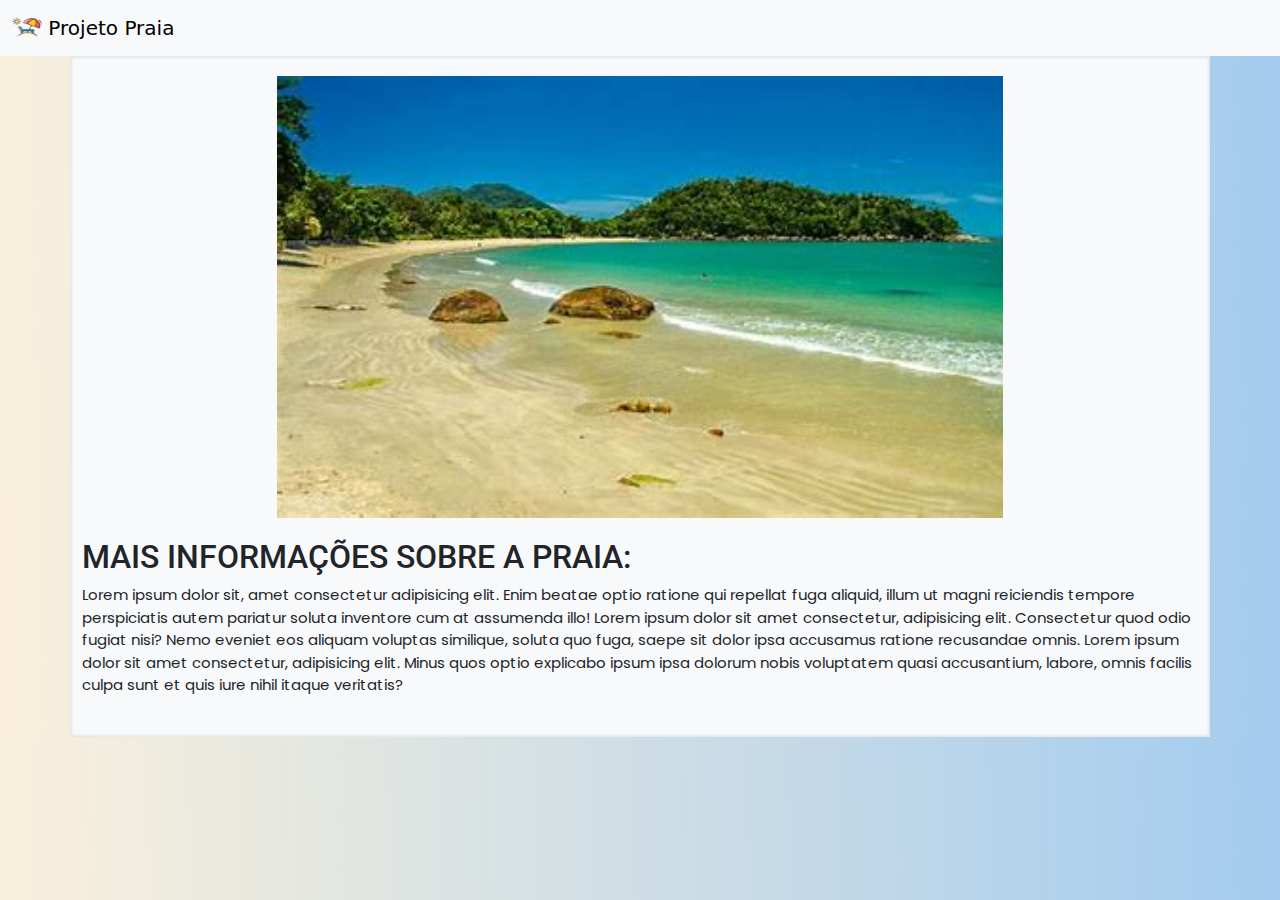
==== prais/domingas.html @ 7962c213 "projeto finalizado" ====
<!DOCTYPE html>
<html lang="pt-BR">
<head>
    <meta charset="UTF-8">
    <meta name="viewport" content="width=device-width, initial-scale=1.0">
    <title>Praia Domingas</title>
    <link rel="shortcut icon" href="../imgs/cadeira-de-praia.png" type="image/x-icon">
    <link rel="stylesheet" href="../style/estiloPraia.css">
    <link href="https://cdn.jsdelivr.net/npm/bootstrap@5.3.3/dist/css/bootstrap.min.css" rel="stylesheet" integrity="sha384-QWTKZyjpPEjISv5WaRU9OFeRpok6YctnYmDr5pNlyT2bRjXh0JMhjY6hW+ALEwIH" crossorigin="anonymous">
</head>
<body>
    <nav class="navbar bg-body-tertiary">
        <div class="container-fluid">
          <a class="navbar-brand" href="../index.html">
            <img src="../imgs/cadeira-de-praia.png" alt="Logo" width="30" height="24" class="d-inline-block align-text-top">
            Projeto Praia
          </a>
        </div>
      </nav>
<main class="container">
    <div class="divImg">
        <img src="../imgs/domingasDias.jpg" alt="Imagem da praia">
    </div>
    <section class="sobre">
        <h2>MAIS INFORMAÇÕES SOBRE A PRAIA:</h2>
        <p>Lorem ipsum dolor sit, amet consectetur adipisicing elit. Enim beatae optio ratione qui repellat fuga aliquid, illum ut magni reiciendis tempore perspiciatis autem pariatur soluta inventore cum at assumenda illo! Lorem ipsum dolor sit amet consectetur, adipisicing elit. Consectetur quod odio fugiat nisi? Nemo eveniet eos aliquam voluptas similique, soluta quo fuga, saepe sit dolor ipsa accusamus ratione recusandae omnis. Lorem ipsum dolor sit amet consectetur, adipisicing elit. Minus quos optio explicabo ipsum ipsa dolorum nobis voluptatem quasi accusantium, labore, omnis facilis culpa sunt et quis iure nihil itaque veritatis?</p>
    </section>
</main>

<script src="https://cdn.jsdelivr.net/npm/bootstrap@5.3.3/dist/js/bootstrap.bundle.min.js" integrity="sha384-YvpcrYf0tY3lHB60NNkmXc5s9fDVZLESaAA55NDzOxhy9GkcIdslK1eN7N6jIeHz" crossorigin="anonymous"></script>
</body>
</html>
---- style/estiloPraia.css ----
@charset "UTF-8";

@import url('https://fonts.googleapis.com/css2?family=Roboto:ital,wght@0,100;0,300;0,400;0,500;0,700;0,900;1,100;1,300;1,400;1,500;1,700;1,900&display=swap');

@import url('https://fonts.googleapis.com/css2?family=Poppins:ital,wght@0,100;0,200;0,300;0,400;0,500;0,600;0,700;0,800;0,900;1,100;1,200;1,300;1,400;1,500;1,600;1,700;1,800;1,900&family=Roboto:ital,wght@0,100;0,300;0,400;0,500;0,700;0,900;1,100;1,300;1,400;1,500;1,700;1,900&display=swap');

body {
    background-image: linear-gradient(89deg, #faf0dc, #6cace49e );
    font-family: Arial, sans-serif;
    background-color: #f0f0f0;
    margin: 0;
    padding: 0;
}
.container {
    max-width: 800px;
    margin: 0 auto;
    background-color: #f8f9fa;
    padding: 20px;
    box-shadow: inset 0px 0px 3px 2px rgb(0 0 0 / 8%);
}
.divImg, .sobre, .footer {
    margin-bottom: 20px;
}
.divImg{
    display: flex;
    justify-content: center;
    align-items: center;
}
.divImg img {
    width: 65%;
    height: auto;
}
.sobre h2 {
    margin-top: 40px;
    margin-top: 0;
    font-family: 'Roboto',sans-serif;
}

.sobre p{
    font-family: 'Poppins',sans-serif;
    font-size: 15px;
}
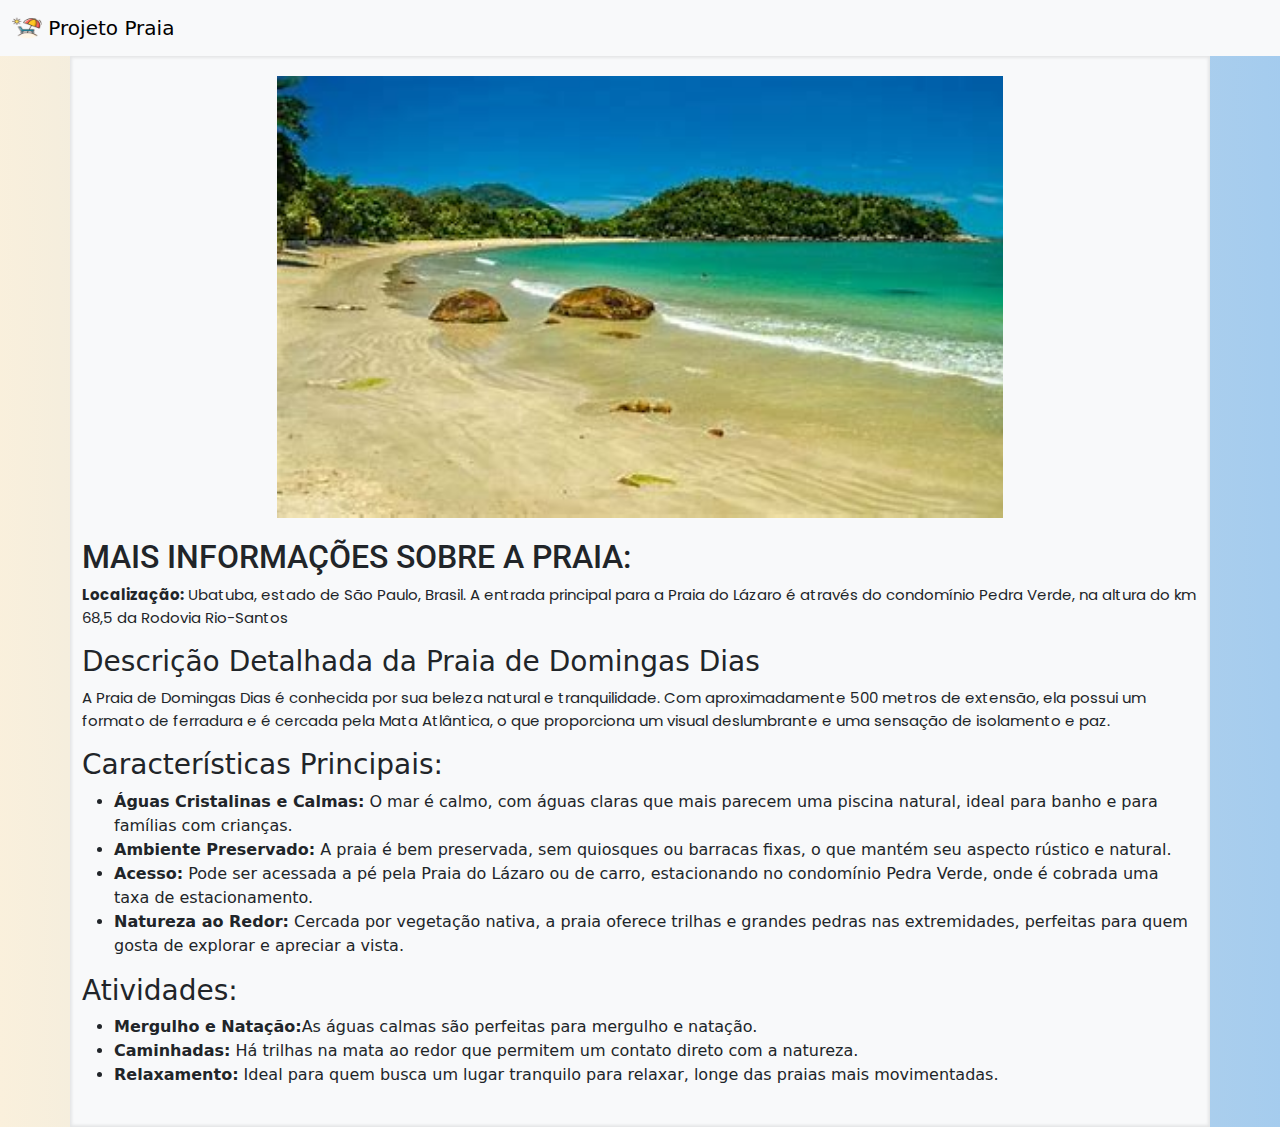
==== commit 9620ead9: "texto praias terminado" ====
--- a/prais/domingas.html
+++ b/prais/domingas.html
@@ -23,7 +23,25 @@
     </div>
     <section class="sobre">
         <h2>MAIS INFORMAÇÕES SOBRE A PRAIA:</h2>
-        <p>Lorem ipsum dolor sit, amet consectetur adipisicing elit. Enim beatae optio ratione qui repellat fuga aliquid, illum ut magni reiciendis tempore perspiciatis autem pariatur soluta inventore cum at assumenda illo! Lorem ipsum dolor sit amet consectetur, adipisicing elit. Consectetur quod odio fugiat nisi? Nemo eveniet eos aliquam voluptas similique, soluta quo fuga, saepe sit dolor ipsa accusamus ratione recusandae omnis. Lorem ipsum dolor sit amet consectetur, adipisicing elit. Minus quos optio explicabo ipsum ipsa dolorum nobis voluptatem quasi accusantium, labore, omnis facilis culpa sunt et quis iure nihil itaque veritatis?</p>
+        <p><strong>Localização:</strong> Ubatuba, estado de São Paulo, Brasil. A entrada principal para a Praia do Lázaro é através do condomínio Pedra Verde, na altura do km 68,5 da Rodovia Rio-Santos</p>
+        <h3>Descrição Detalhada da Praia de Domingas Dias</h3>
+        <p>A Praia de Domingas Dias é conhecida por sua beleza natural e tranquilidade. Com aproximadamente 500 metros de extensão, ela possui um formato de ferradura e é cercada pela Mata Atlântica, o que proporciona um visual deslumbrante e uma sensação de isolamento e paz.</p>
+        <h3>Características Principais:</h3>
+        <ul>
+          <li><strong>Águas Cristalinas e Calmas:</strong> O mar é calmo, com águas claras que mais parecem uma piscina natural, ideal para banho e para famílias com crianças.</li>
+          <li><strong>Ambiente Preservado:</strong> A praia é bem preservada, sem quiosques ou barracas fixas, o que mantém seu aspecto rústico e natural.
+          </li>
+          <li><strong>Acesso:</strong> Pode ser acessada a pé pela Praia do Lázaro ou de carro, estacionando no condomínio Pedra Verde, onde é cobrada uma taxa de estacionamento.</li>
+          <li><strong>Natureza ao Redor:</strong> Cercada por vegetação nativa, a praia oferece trilhas e grandes pedras nas extremidades, perfeitas para quem gosta de explorar e apreciar a vista.
+          </li>
+        </ul>
+        <h3>Atividades:</h3>
+        <ul>
+          <li><strong>Mergulho e Natação:</strong>As águas calmas são perfeitas para mergulho e natação.</li>
+          <li><strong>Caminhadas:</strong> Há trilhas na mata ao redor que permitem um contato direto com a natureza.
+          </li>
+          <li><strong>Relaxamento:</strong>  Ideal para quem busca um lugar tranquilo para relaxar, longe das praias mais movimentadas.</li>
+        </ul>
     </section>
 </main>
 
